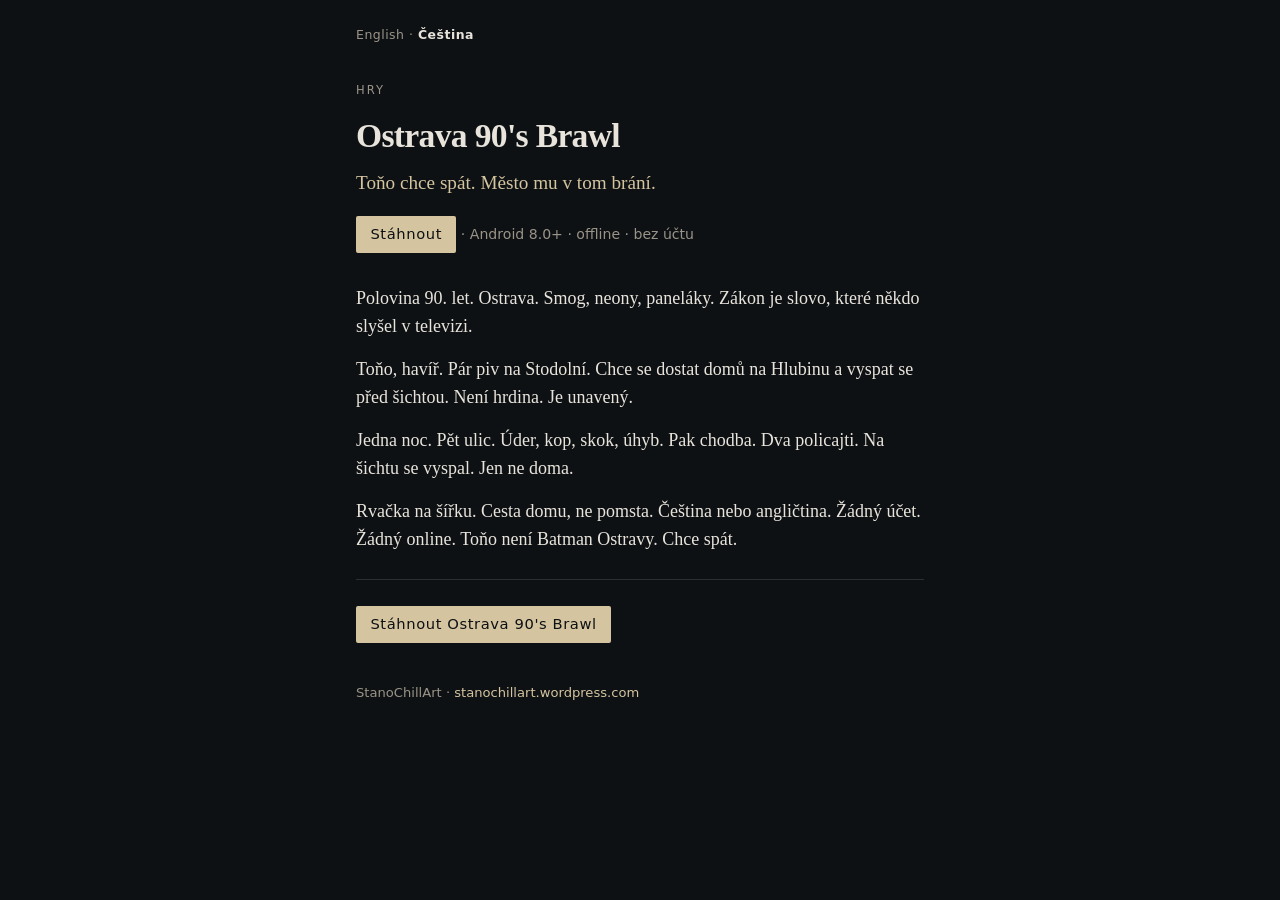
==== docs/cs/index.html @ cc1eef0f "GitHub Pages flyers for in-app languages" ====
<!DOCTYPE html>
<html lang="cs">
<head>
<meta charset="utf-8">
<meta name="viewport" content="width=device-width, initial-scale=1">
<title>Ostrava 90&#x27;s Brawl — Toňo chce spát. Město mu v tom brání.</title>
<link rel="stylesheet" href="../assets/style.css">

</head>
<body>
<div class="wrap">
<nav class="langs"><a href="../">English</a> · <strong>Čeština</strong></nav>
<p class="kicker">Hry</p>
<h1>Ostrava 90&#x27;s Brawl</h1>
<p class="tag">Toňo chce spát. Město mu v tom brání.</p>
<p class="meta"><a class="dl" href="https://github.com/stanochillart/Ostrava90sBrawl/releases/download/v1.0/Ostrava90sBrawl-1.0.apk">Stáhnout</a> · Android 8.0+ · offline · bez účtu</p>
<p>Polovina 90. let. Ostrava. Smog, neony, paneláky. Zákon je slovo, které někdo slyšel v televizi.</p>
<p>Toňo, havíř. Pár piv na Stodolní. Chce se dostat domů na Hlubinu a vyspat se před šichtou. Není hrdina. Je unavený.</p>
<p>Jedna noc. Pět ulic. Úder, kop, skok, úhyb. Pak chodba. Dva policajti. Na šichtu se vyspal. Jen ne doma.</p>
<p>Rvačka na šířku. Cesta domu, ne pomsta. Čeština nebo angličtina. Žádný účet. Žádný online. Toňo není Batman Ostravy. Chce spát.</p>
<hr>
<p><a class="dl" href="https://github.com/stanochillart/Ostrava90sBrawl/releases/download/v1.0/Ostrava90sBrawl-1.0.apk">Stáhnout Ostrava 90&#x27;s Brawl</a></p>
<footer>StanoChillArt · <a href="https://stanochillart.wordpress.com/">stanochillart.wordpress.com</a></footer>

</div>
</body>
</html>
---- docs/assets/style.css ----
:root {
  --bg: #0e1114;
  --fg: #e8e4dc;
  --muted: #9a9488;
  --line: #2a2f33;
  --accent: #d4c4a0;
}
* { box-sizing: border-box; }
html, body { margin: 0; padding: 0; }
body {
  background: var(--bg);
  color: var(--fg);
  font: 18px/1.55 "Iowan Old Style", "Palatino Linotype", Palatino, Georgia, serif;
  min-height: 100vh;
}
a { color: var(--accent); text-decoration: none; }
a:hover { text-decoration: underline; }
.wrap {
  max-width: 38rem;
  margin: 0 auto;
  padding: 1.5rem 1.25rem 4rem;
}
.langs {
  font-family: system-ui, sans-serif;
  font-size: 0.78rem;
  letter-spacing: 0.04em;
  color: var(--muted);
  margin-bottom: 2.25rem;
  line-height: 1.8;
}
.langs a { color: var(--muted); }
.langs strong { color: var(--fg); font-weight: 600; }
.kicker {
  font-family: system-ui, sans-serif;
  font-size: 0.72rem;
  letter-spacing: 0.18em;
  text-transform: uppercase;
  color: var(--muted);
  margin: 0 0 0.6rem;
}
h1 {
  font-size: 2.1rem;
  font-weight: 600;
  letter-spacing: -0.02em;
  margin: 0 0 0.4rem;
}
.tag {
  font-size: 1.2rem;
  color: var(--accent);
  margin: 0 0 1.1rem;
}
.meta {
  font-family: system-ui, sans-serif;
  font-size: 0.88rem;
  color: var(--muted);
  margin: 0 0 2rem;
}
.dl {
  display: inline-block;
  font-family: system-ui, sans-serif;
  font-size: 0.92rem;
  letter-spacing: 0.04em;
  color: var(--bg);
  background: var(--accent);
  padding: 0.45rem 0.9rem;
  border-radius: 2px;
  text-decoration: none;
}
.dl:hover { text-decoration: none; filter: brightness(1.08); }
hr {
  border: 0;
  border-top: 1px solid var(--line);
  margin: 1.6rem 0;
}
p { margin: 0 0 0.95rem; }
footer {
  margin-top: 2.5rem;
  font-family: system-ui, sans-serif;
  font-size: 0.82rem;
  color: var(--muted);
}
.list { list-style: none; padding: 0; margin: 0 0 2rem; }
.list li {
  padding: 0.85rem 0;
  border-top: 1px solid var(--line);
}
.list .name { font-size: 1.15rem; }
.list .line { color: var(--muted); font-size: 0.95rem; margin-top: 0.2rem; }
.list .acts {
  font-family: system-ui, sans-serif;
  font-size: 0.82rem;
  margin-top: 0.35rem;
  color: var(--muted);
}
h2 {
  font-size: 0.78rem;
  font-family: system-ui, sans-serif;
  letter-spacing: 0.16em;
  text-transform: uppercase;
  color: var(--muted);
  margin: 2rem 0 0.4rem;
  font-weight: 600;
}
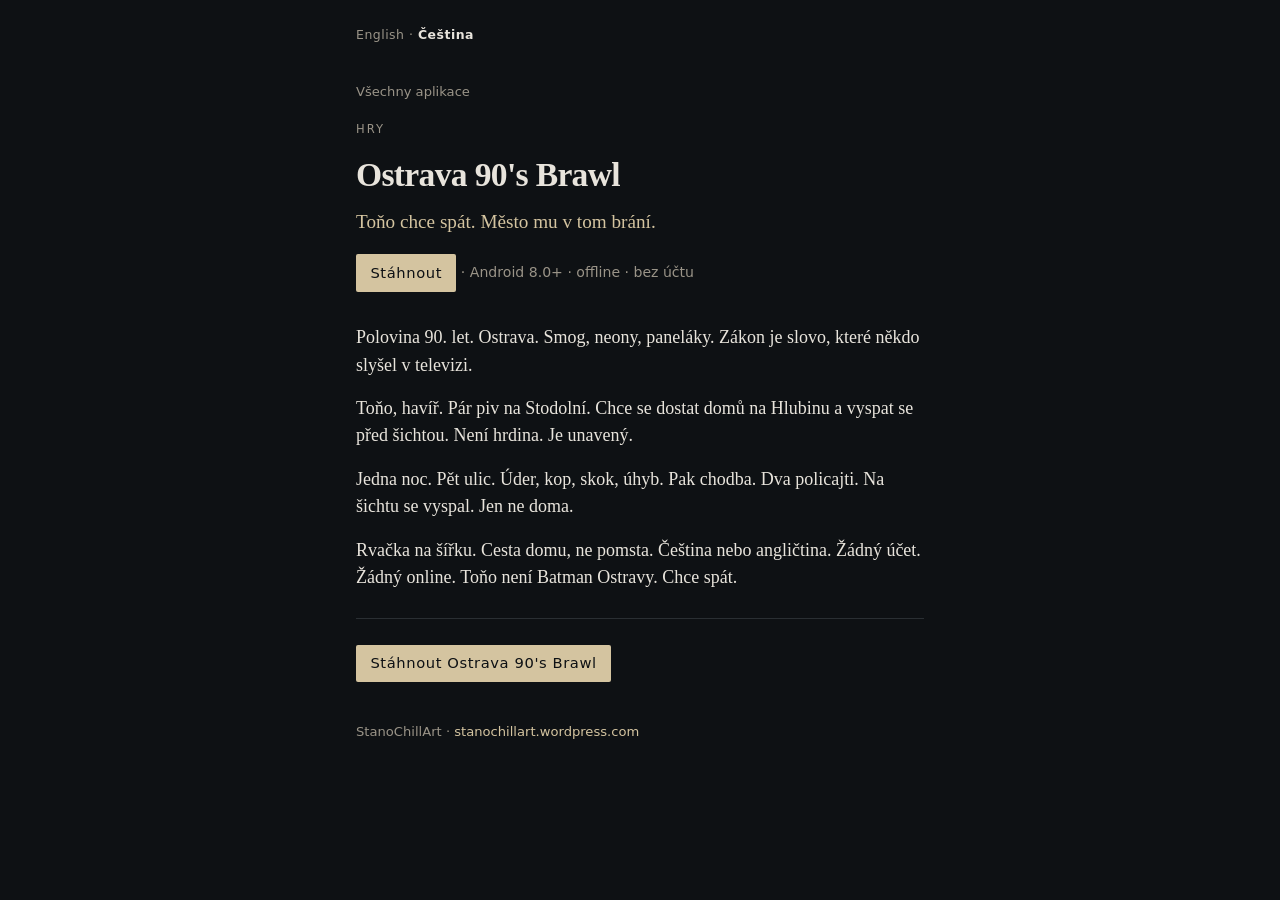
==== commit b486c8f0: "Hub-style home link; refresh flyer pages" ====
--- a/docs/cs/index.html
+++ b/docs/cs/index.html
@@ -10,6 +10,7 @@
 <body>
 <div class="wrap">
 <nav class="langs"><a href="../">English</a> · <strong>Čeština</strong></nav>
+<p class="home"><a href="https://stanochillart.github.io/cs/">Všechny aplikace</a></p>
 <p class="kicker">Hry</p>
 <h1>Ostrava 90&#x27;s Brawl</h1>
 <p class="tag">Toňo chce spát. Město mu v tom brání.</p>
--- a/docs/assets/style.css
+++ b/docs/assets/style.css
@@ -20,6 +20,45 @@
   margin: 0 auto;
   padding: 1.5rem 1.25rem 4rem;
 }
+.wrap.wide { max-width: 68rem; }
+.hero { max-width: 36rem; margin-bottom: 2.6rem; }
+.hero h1 { font-size: 2.45rem; }
+.home {
+  font-family: system-ui, sans-serif;
+  font-size: 0.82rem;
+  margin: 0 0 1.15rem;
+}
+.home a { color: var(--muted); }
+.cards {
+  display: grid;
+  grid-template-columns: repeat(auto-fill, minmax(16.8rem, 1fr));
+  gap: 0.85rem;
+  list-style: none;
+  padding: 0;
+  margin: 0 0 2.4rem;
+}
+.card {
+  display: flex;
+  flex-direction: column;
+  min-height: 10rem;
+  margin: 0;
+  padding: 1.1rem 1.15rem 1.15rem;
+  border: 1px solid var(--line);
+  background: #14181c;
+}
+.card .name { font-size: 1.12rem; margin: 0 0 0.35rem; }
+.card .line {
+  color: var(--muted);
+  font-size: 0.98rem;
+  flex: 1;
+  margin: 0;
+}
+.card .acts {
+  font-family: system-ui, sans-serif;
+  font-size: 0.8rem;
+  margin-top: 0.95rem;
+}
+.card .acts a { margin-right: 0.9rem; }
 .langs {
   font-family: system-ui, sans-serif;
   font-size: 0.78rem;
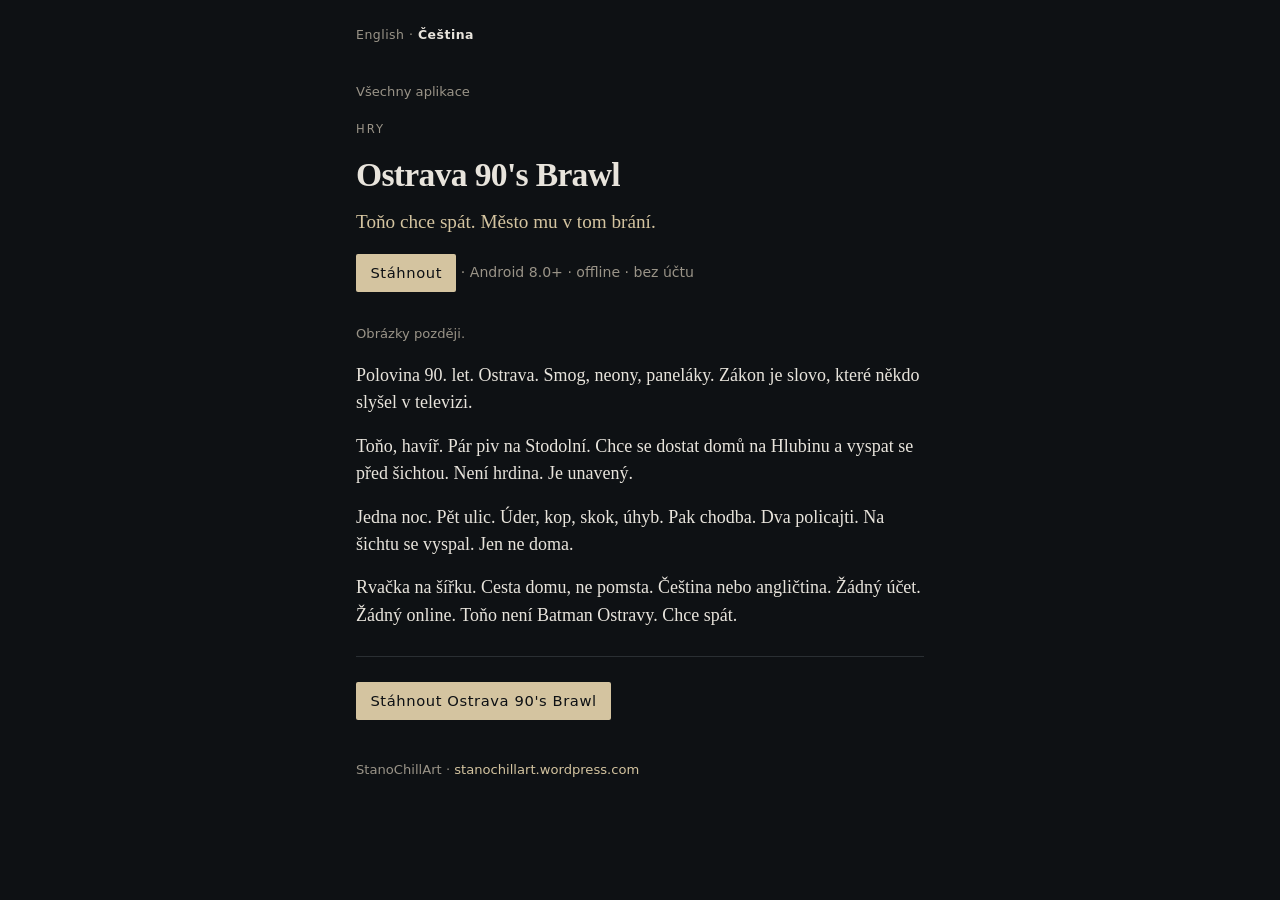
==== commit 4da5ff61: "Note pictures later on Ostrava Pages" ====
--- a/docs/cs/index.html
+++ b/docs/cs/index.html
@@ -15,6 +15,7 @@
 <h1>Ostrava 90&#x27;s Brawl</h1>
 <p class="tag">Toňo chce spát. Město mu v tom brání.</p>
 <p class="meta"><a class="dl" href="https://github.com/stanochillart/Ostrava90sBrawl/releases/download/v1.0/Ostrava90sBrawl-1.0.apk">Stáhnout</a> · Android 8.0+ · offline · bez účtu</p>
+<p class="soon">Obrázky později.</p>
 <p>Polovina 90. let. Ostrava. Smog, neony, paneláky. Zákon je slovo, které někdo slyšel v televizi.</p>
 <p>Toňo, havíř. Pár piv na Stodolní. Chce se dostat domů na Hlubinu a vyspat se před šichtou. Není hrdina. Je unavený.</p>
 <p>Jedna noc. Pět ulic. Úder, kop, skok, úhyb. Pak chodba. Dva policajti. Na šichtu se vyspal. Jen ne doma.</p>
--- a/docs/assets/style.css
+++ b/docs/assets/style.css
@@ -140,3 +140,9 @@
   margin: 2rem 0 0.4rem;
   font-weight: 600;
 }
+.soon {
+  font-family: system-ui, sans-serif;
+  font-size: 0.82rem;
+  color: var(--muted);
+  margin: 0 0 1.1rem;
+}
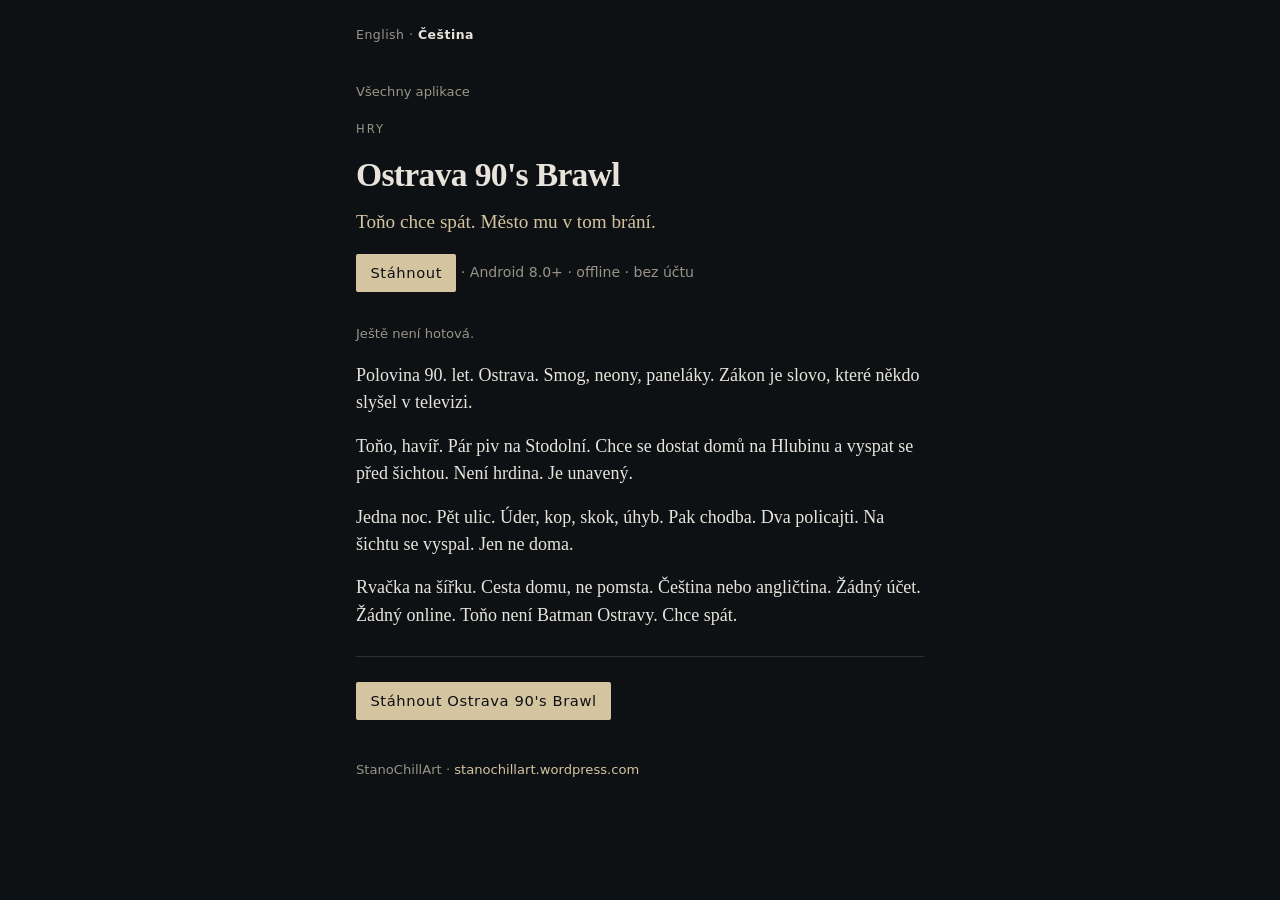
==== commit 25ac4409: "Ostrava Pages: not finished yet" ====
--- a/docs/cs/index.html
+++ b/docs/cs/index.html
@@ -15,7 +15,7 @@
 <h1>Ostrava 90&#x27;s Brawl</h1>
 <p class="tag">Toňo chce spát. Město mu v tom brání.</p>
 <p class="meta"><a class="dl" href="https://github.com/stanochillart/Ostrava90sBrawl/releases/download/v1.0/Ostrava90sBrawl-1.0.apk">Stáhnout</a> · Android 8.0+ · offline · bez účtu</p>
-<p class="soon">Obrázky později.</p>
+<p class="soon">Ještě není hotová.</p>
 <p>Polovina 90. let. Ostrava. Smog, neony, paneláky. Zákon je slovo, které někdo slyšel v televizi.</p>
 <p>Toňo, havíř. Pár piv na Stodolní. Chce se dostat domů na Hlubinu a vyspat se před šichtou. Není hrdina. Je unavený.</p>
 <p>Jedna noc. Pět ulic. Úder, kop, skok, úhyb. Pak chodba. Dva policajti. Na šichtu se vyspal. Jen ne doma.</p>
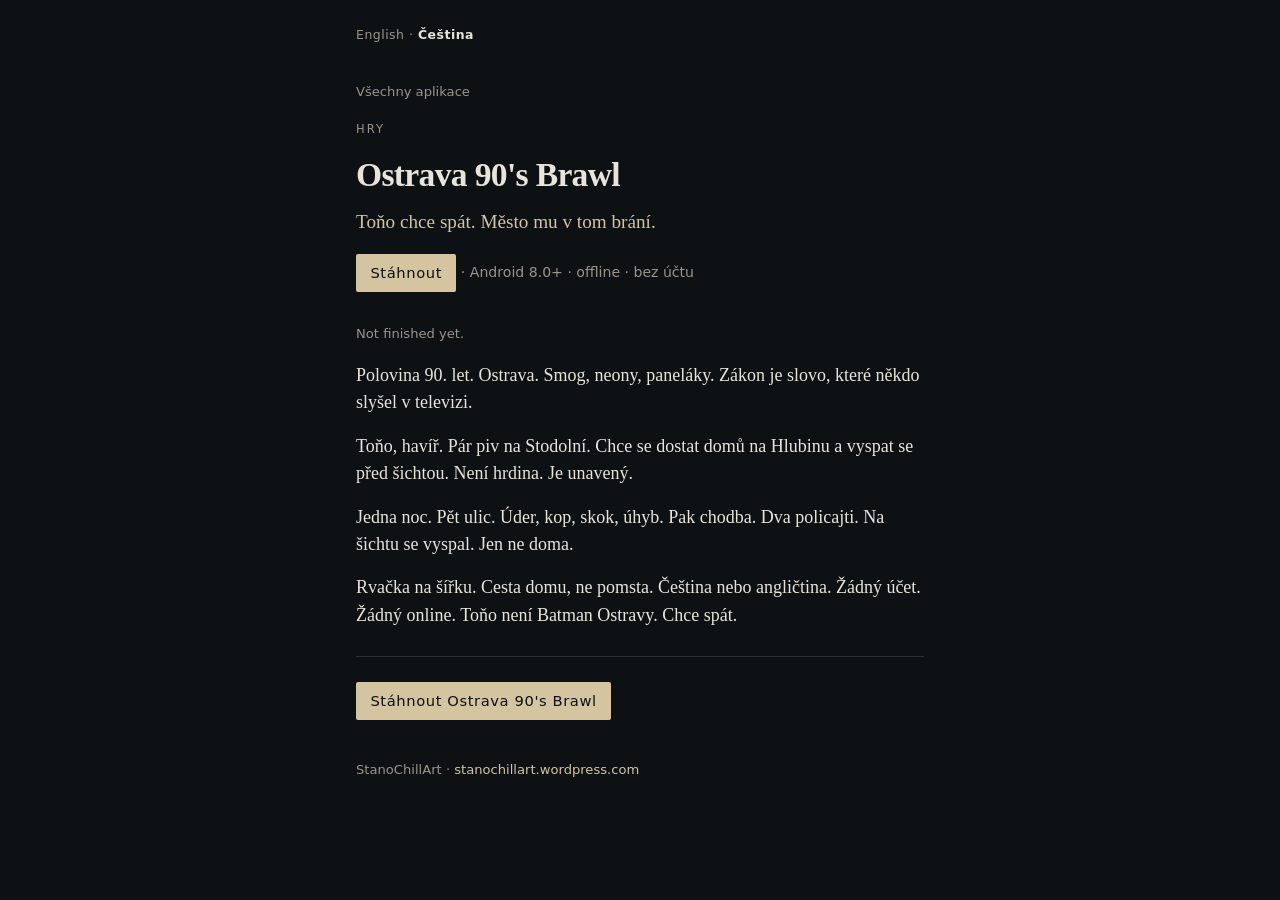
==== commit c6ec1ff2: "Same Not finished yet. note on Czech Pages" ====
--- a/docs/cs/index.html
+++ b/docs/cs/index.html
@@ -15,7 +15,7 @@
 <h1>Ostrava 90&#x27;s Brawl</h1>
 <p class="tag">Toňo chce spát. Město mu v tom brání.</p>
 <p class="meta"><a class="dl" href="https://github.com/stanochillart/Ostrava90sBrawl/releases/download/v1.0/Ostrava90sBrawl-1.0.apk">Stáhnout</a> · Android 8.0+ · offline · bez účtu</p>
-<p class="soon">Ještě není hotová.</p>
+<p class="soon">Not finished yet.</p>
 <p>Polovina 90. let. Ostrava. Smog, neony, paneláky. Zákon je slovo, které někdo slyšel v televizi.</p>
 <p>Toňo, havíř. Pár piv na Stodolní. Chce se dostat domů na Hlubinu a vyspat se před šichtou. Není hrdina. Je unavený.</p>
 <p>Jedna noc. Pět ulic. Úder, kop, skok, úhyb. Pak chodba. Dva policajti. Na šichtu se vyspal. Jen ne doma.</p>
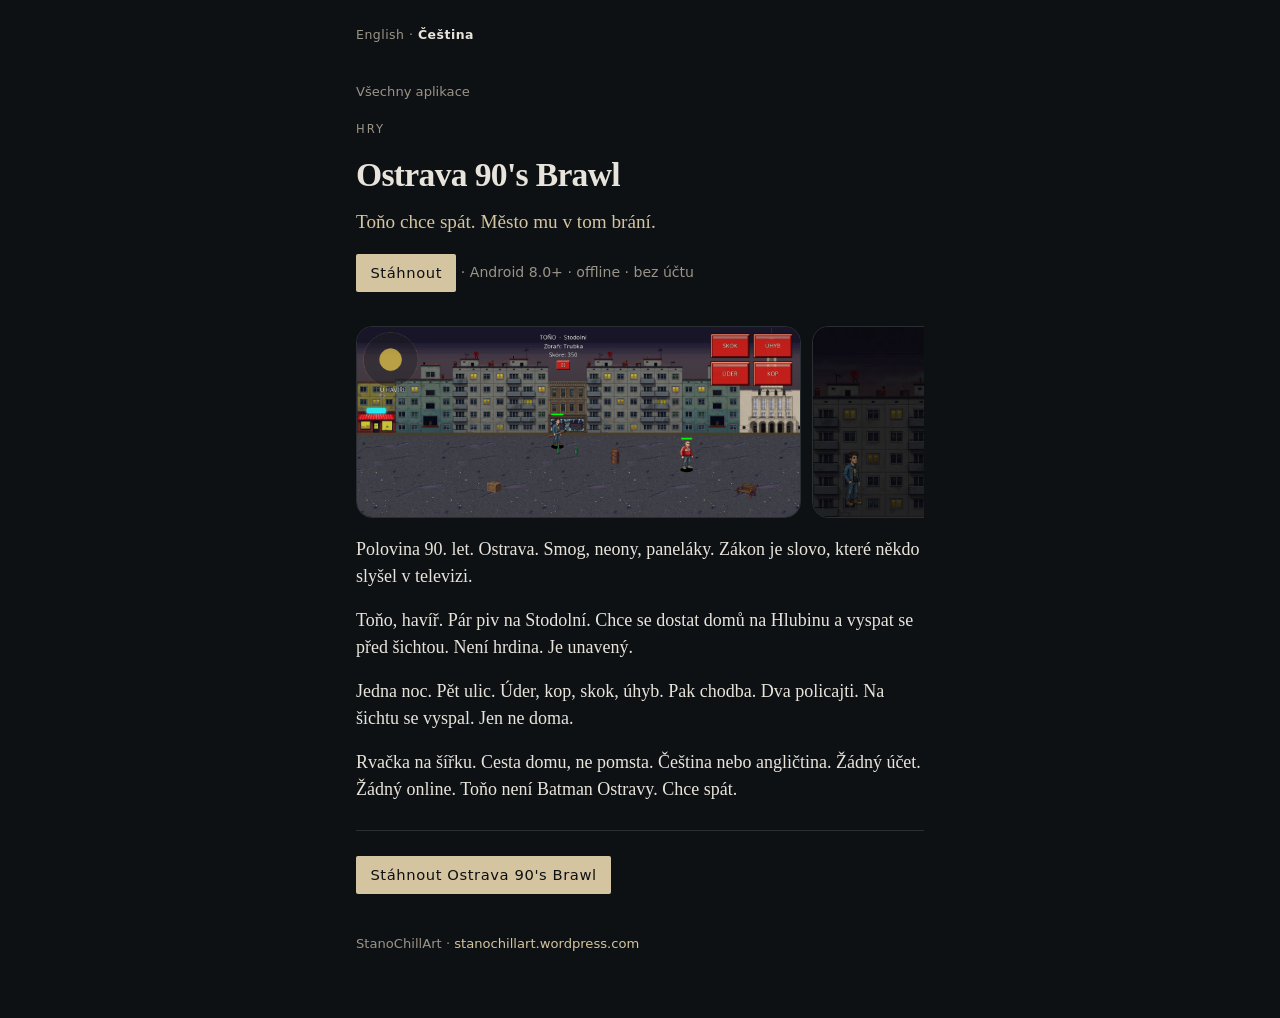
==== commit 0a835f15: "Add screenshots" ====
--- a/docs/cs/index.html
+++ b/docs/cs/index.html
@@ -14,14 +14,17 @@
 <p class="kicker">Hry</p>
 <h1>Ostrava 90&#x27;s Brawl</h1>
 <p class="tag">Toňo chce spát. Město mu v tom brání.</p>
-<p class="meta"><a class="dl" href="https://github.com/stanochillart/Ostrava90sBrawl/releases/download/v1.0/Ostrava90sBrawl-1.0.apk">Stáhnout</a> · Android 8.0+ · offline · bez účtu</p>
-<p class="soon">Not finished yet.</p>
+<p class="meta"><a class="dl" href="https://github.com/stanochillart/Ostrava90sBrawl/releases/download/v1.2/Ostrava90sBrawl-1.2.apk">Stáhnout</a> · Android 8.0+ · offline · bez účtu</p>
+<div class="shots">
+<img src="../screenshots/01.png" alt="Ostrava 90's Brawl">
+<img src="../screenshots/02.png" alt="Ostrava 90's Brawl">
+</div>
 <p>Polovina 90. let. Ostrava. Smog, neony, paneláky. Zákon je slovo, které někdo slyšel v televizi.</p>
 <p>Toňo, havíř. Pár piv na Stodolní. Chce se dostat domů na Hlubinu a vyspat se před šichtou. Není hrdina. Je unavený.</p>
 <p>Jedna noc. Pět ulic. Úder, kop, skok, úhyb. Pak chodba. Dva policajti. Na šichtu se vyspal. Jen ne doma.</p>
 <p>Rvačka na šířku. Cesta domu, ne pomsta. Čeština nebo angličtina. Žádný účet. Žádný online. Toňo není Batman Ostravy. Chce spát.</p>
 <hr>
-<p><a class="dl" href="https://github.com/stanochillart/Ostrava90sBrawl/releases/download/v1.0/Ostrava90sBrawl-1.0.apk">Stáhnout Ostrava 90&#x27;s Brawl</a></p>
+<p><a class="dl" href="https://github.com/stanochillart/Ostrava90sBrawl/releases/download/v1.2/Ostrava90sBrawl-1.2.apk">Stáhnout Ostrava 90&#x27;s Brawl</a></p>
 <footer>StanoChillArt · <a href="https://stanochillart.wordpress.com/">stanochillart.wordpress.com</a></footer>
 
 </div>
--- a/docs/assets/style.css
+++ b/docs/assets/style.css
@@ -140,9 +140,19 @@
   margin: 2rem 0 0.4rem;
   font-weight: 600;
 }
-.soon {
-  font-family: system-ui, sans-serif;
-  font-size: 0.82rem;
-  color: var(--muted);
-  margin: 0 0 1.1rem;
+.shots {
+  display: flex;
+  gap: 0.65rem;
+  overflow-x: auto;
+  margin: 1.4rem 0 0.4rem;
+  padding: 0.15rem 0 0.7rem;
+  -webkit-overflow-scrolling: touch;
 }
+.shots img {
+  height: 12rem;
+  width: auto;
+  border-radius: 1rem;
+  border: 1px solid var(--line);
+  background: #000;
+  flex: 0 0 auto;
+}
